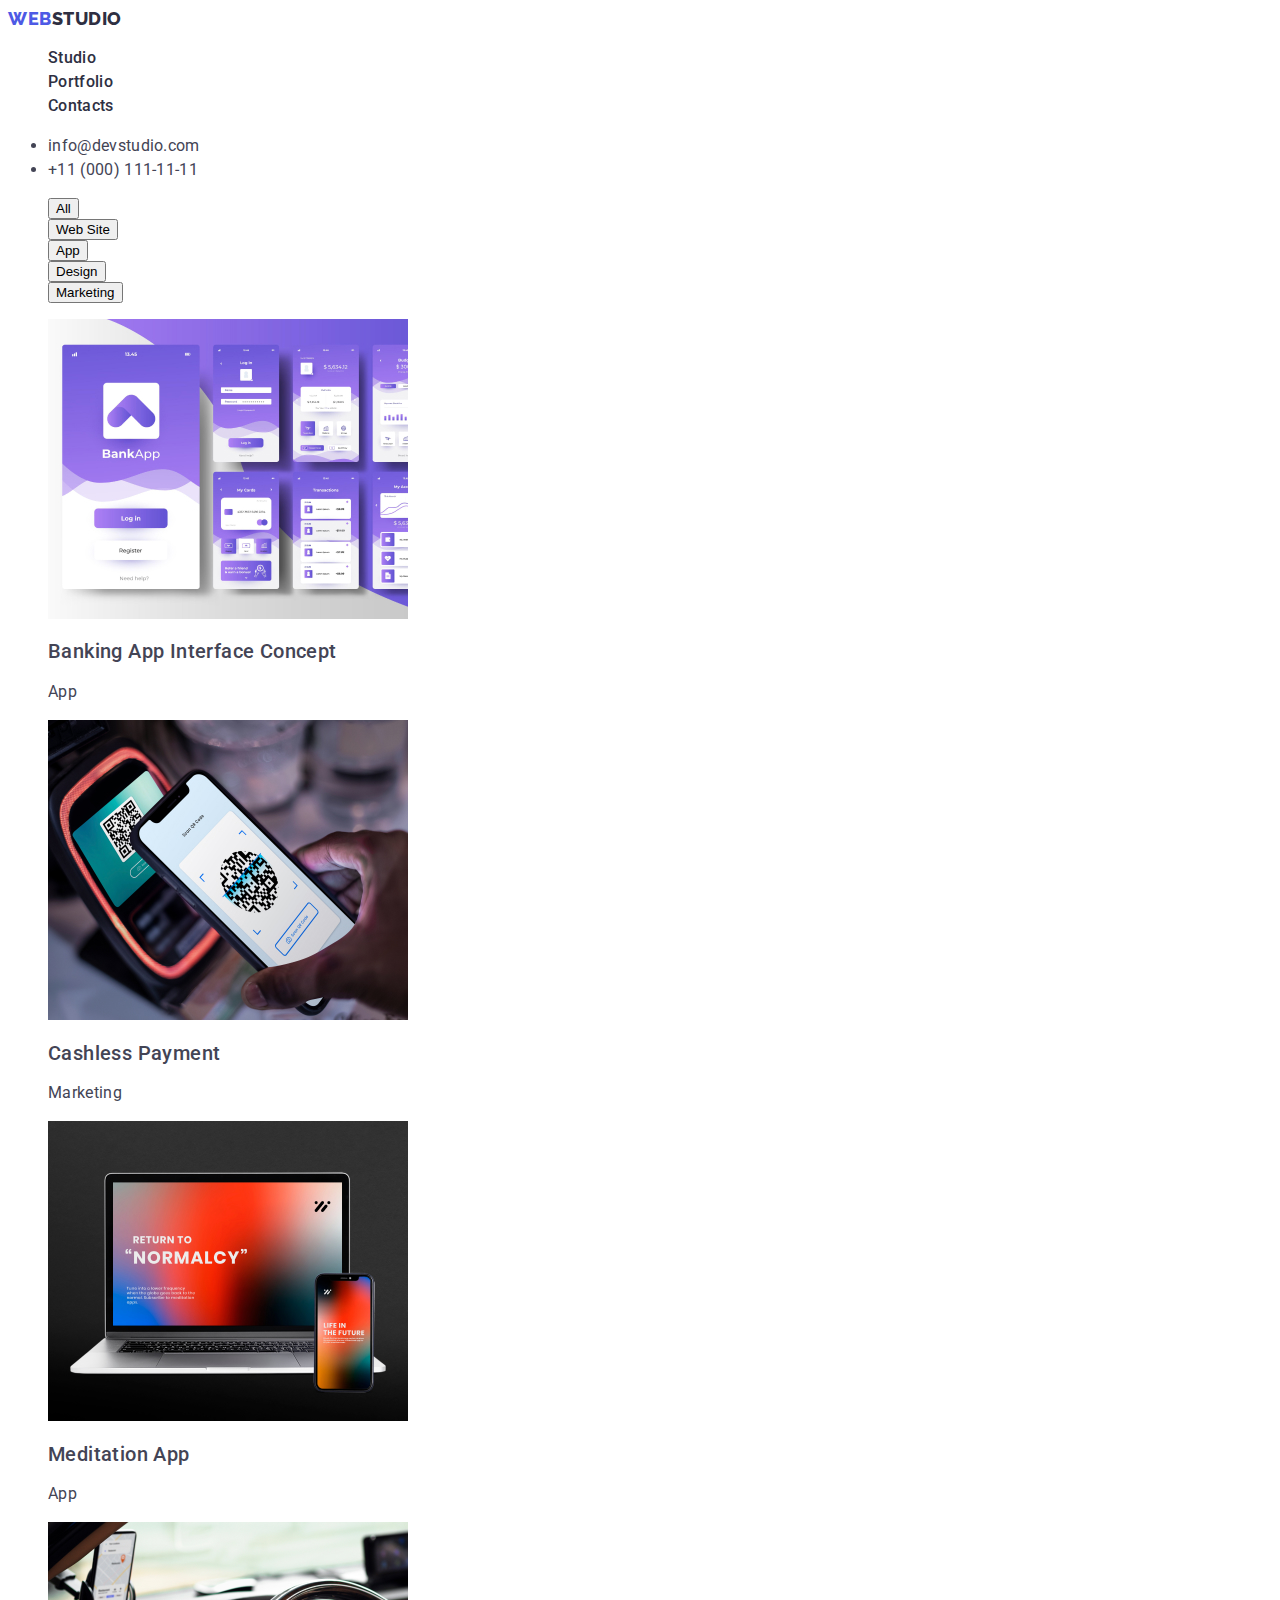
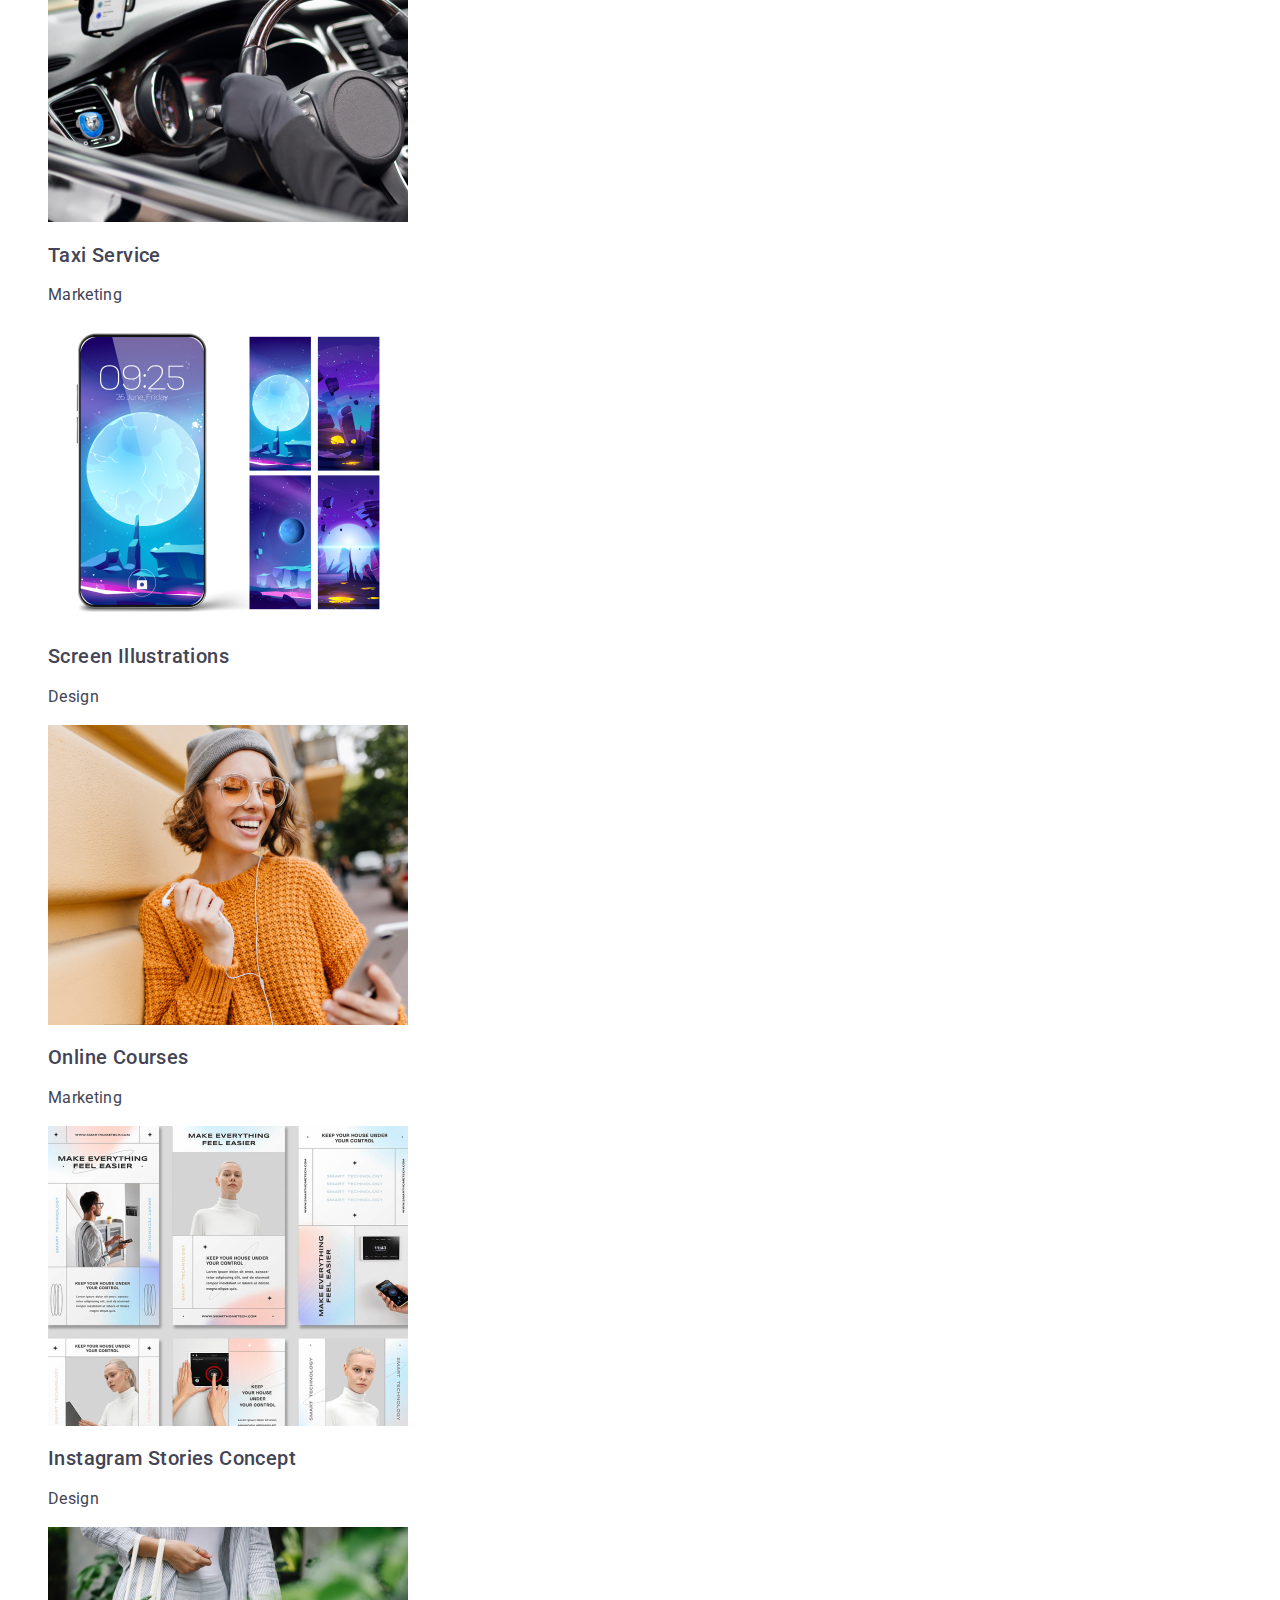
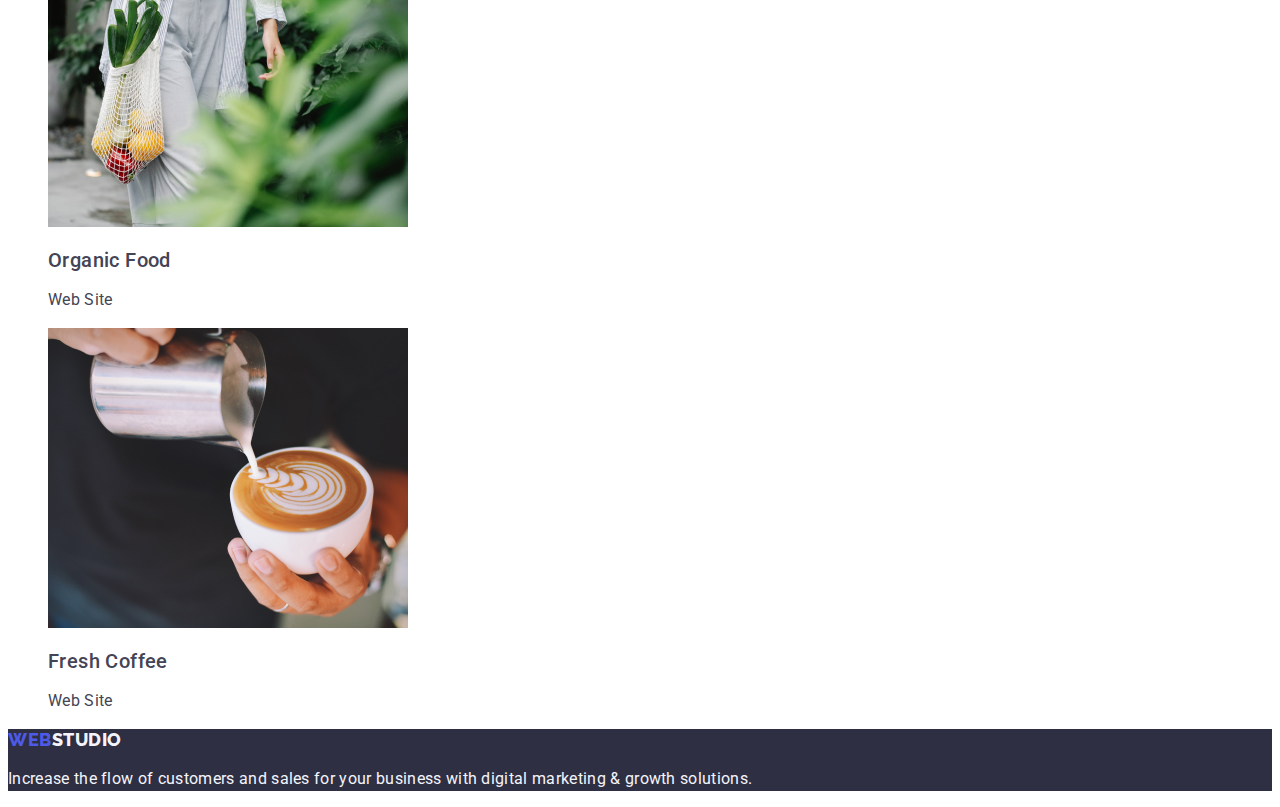
==== portfolio.html @ 5db39d65 "initial commit" ====
<!DOCTYPE html>
<html lang="en">
  <head>
    <meta charset="UTF-8" />
    <meta http-equiv="X-UA-Compatible" content="IE=edge" />
    <meta name="viewport" content="width=device-width, initial-scale=1.0" />
    <title>WebStudio</title>
    <link rel="stylesheet" href="./css/styles.css" />
    <link rel="preconnect" href="https://fonts.googleapis.com">
    <link rel="preconnect" href="https://fonts.gstatic.com" crossorigin>
    <link href="https://fonts.googleapis.com/css2?family=Roboto:wght@400;500;700&display=swap" rel="stylesheet">
    <link rel="preconnect" href="https://fonts.googleapis.com">
    <link rel="preconnect" href="https://fonts.gstatic.com" crossorigin>
    <link href="https://fonts.googleapis.com/css2?family=Raleway:wght@800&family=Roboto:wght@400;500;700&display=swap" rel="stylesheet">
  </head>
  <body>
    <header class="header">
      <nav class="header-nav">
        <a class="link-logo link" href=""
          >Web<span class="logo-text">Studio</span></a>
        <ul class="header-nav-link list link">
          <li><a class="header-item-link link" href="./index.html">Studio</a></li>
          <li><a class="header-item-link link" href="./portfolio.html">Portfolio</a></li>
          <li><a class="header-item-link link" href="">Contacts</a></li>
        </ul>
      </nav>
      <address class="header-address">
        <ul class="header-address-list link">
          <li><a class="contacts link" href="mailto:info@devstudio.com">info@devstudio.com</a></li>
          <li><a class="contacts link" href="tel:+110001111111">+11 (000) 111-11-11</a></li>
        </ul>
      </address> 
    </header>
    <main>
      <!--Section1-->
      <h1 hidden class="main-title">Effective Solutions for Your Business</h1>
      <section class="section">
        <h2 hidden class="section-btn">button</h2>
        <ul class="button-list list">
          <li class="btn-list">
            <button type="button" class="section-item-btn">All</button>
          </li>
          <li class="btn-list">
            <button type="button" class="section-item-btn">Web Site</button>
          </li>
          <li class="btn-list">
            <button type="button" class="section-item-btn">App</button>
          </li>
          <li class="btn-list">
            <button type="button" class="section-item-btn">Design</button>
          </li>
          <li class="btn-list">
            <button type="button" class="section-item-btn">Marketing</button>
          </li>
        </ul>
       

        <ul class="section-list list link" >
          <li class="section-item">
            <img class="section-item-img"
              src="./images/row-1/img-2.jpg"
              alt="screen-saver"
              width="360"
              height="300"
            />
            <h2 class="img-subtitle">Banking App Interface Concept</h2>
            <p class="img-text">App</p>
          </li>
          <li class="section-item">
            <img class="section-item-img"
              src="./images/row-1/img-1.jpg"
              alt="telephone"
              width="360"
              height="300"
            />
            <h2 class="img-subtitle">Cashless Payment</h2>
            <p class="img-text">Marketing</p>
          </li>
          <li class="section-item">
            <img class="section-item-img"
              src="./images/row-1/img.jpg"
              alt="computer"
              width="360"
              height="300"
            />
            <h2 class="img-subtitle">Meditation App</h2>
            <p class="img-text">App</p>
          </li>
        </ul>
      

        <ul class="section-list list link">
          <li class="section-item link">
            <img class="section-item-img link"
              src="./images/row-2/img-2.jpg"
              alt="taxi"
              width="360"
              height="300"
            />
            <h2 class="img-subtitle">Taxi Service</h2>
            <p class="img-text">Marketing</p>
          </li>
          <li class="section-item link">
            <img class="section-item-img link"
              src="./images/row-2/img-1.jpg"
              alt="screen"
              width="360"
              height="300"
            />
            <h2 class="img-subtitle">Screen Illustrations</h2>
            <p class="img-text">Design</p>
          </li>
          <li class="section-item link">
            <img class="section-item-img link"
              src="./images/row-2/img.jpg"
              alt="student"
              width="360"
              height="300"
            />
            <h2 class="img-subtitle">Online Courses</h2>
            <p class="img-text">Marketing</p>
          </li>
        </ul>
      

        <ul class="section-list list link">
          <li class="section-item link">
            <img class="section-item-img link"
              src="./images/row-3/instagram.jpg"
              alt="instagram"
              width="360"
              height="300"
            />
            <h2 class="img-subtitle">Instagram Stories Concept</h2>
            <p class="img-text">Design</p>
          </li>
          <li class="section-item link">
            <img class="section-item-img link"
              src="./images/row-3/organic_food.jpg"
              alt="organic_food"
              width="360"
              height="300"
            />
            <h2 class="img-subtitle">Organic Food</h2>
            <p class="img-text">Web Site</p>
          </li>
          <li class="section-item link">
            <img class="section-item-img link"
              src="./images/row-3/coffee.jpg"
              alt="coffee"
              width="360"
              height="300"
            />
            <h2 class="img-subtitle">Fresh Coffee</h2>
            <p class="img-text">Web Site</p>
          </li>
        </ul>
      </section>
    </main>

    <footer class="footer">
      <a class="link-logo link" href="./index.html"
        >Web<span class="logo-footer-text link">Studio</span></a
      >
      <p class="footer-text">
        Increase the flow of customers and sales for your business with digital
        marketing & growth solutions.
      </p>
    </footer>
  </body>
</html>
---- css/styles.css ----
:root {
--brand-font: "Roboto", sans-serif;
--sub-brand-font: "Raleway", sans-serif;
--main-brand-color: #4d5ae5;
--sub-brand-color: #2E2F42;
--text-color:#434455;
--background-color: #F4F4FD;
--main-background-color:#E5E5E5;
--button-color: #4d5ae5;

}

body {
    font-family: Roboto, sans-serif;
    background: #ffffff;
    color: #434455;
    font-style: normal;
    text-decoration: none;
    list-style: none;
    
}
.list {
    list-style: none;
    text-decoration: none;
}
.title {
    font-family: 'Roboto';
    font-style: normal;
    font-weight: 700;
    font-size: 36px;
    line-height: 1.1;
    letter-spacing: 0.02em;
    text-transform: capitalize;
    color: #2E2F42;
}

/*header*/
.header {
    
    font-weight: 800; 
    line-height: 1.17;
    letter-spacing: 0.03em;
    list-style: none;
}

.link-logo {
font-family: 'Raleway' sans-serif;
font-size: 18px;
line-height: 1.17;
letter-spacing: 0.03em;
text-transform: uppercase;
color: #4D5AE5;
}

.link {
    text-decoration: none;
}

.logo-text {
    color: #2E2F42;
}

.header-item-link {
    font-family: 'Roboto';
    font-style: normal;
    font-size: 16px;
    font-weight: 500;
    line-height: 1.5;
    letter-spacing: 0.02em;
    text-align: left;
    text-decoration: none;
    color: #2E2F42;
}

.header-item-link:hover {
    color: #404bbf; 
}
.header-item-link:focus {
    color: #404bbf;
}
.contacts {

font-family: 'roboto';
font-weight: 400;
font-size: 16px;
font-style: normal;
text-decoration: none;
color: #434455;

}
.contacts:hover {
    color: #404bbf;
}
.contacts:focus {
    color: #404bbf;
}
.main {
    list-style: none;
}
.main-title {
    font-family: "roboto";
    font-weight: 700;
    font-size: 56px;
    line-height: 1.07;
}
 /* --Hero image--*/

 .main-section {
    background-color: #2E2F42;
    color: white;
    font-family: 'roboto';
    text-align: center;
}

 .main-btn {
    font-weight: 500;
    font-size: 16px;
    line-height: 1.5;
    letter-spacing: 0.04em;
    color: #ffffff;
    background: #4D5AE5;
    cursor: pointer;
    border-radius: 4px;
 }

.main-btn:hover {
    background: #404BBF;
}

.main-btn:focus {
    background: #404BBF;
}

/* SECTION1*/
.section-list {
    list-style: none;
    
}

.section-item-title {
    font-family: 'Roboto';
    font-style: normal;
    font-weight: 500;
    font-size: 20px;
    line-height: 1.2;
    letter-spacing: 0.02em;
    color: #2E2F42;
    
}

.section-item-text {
    font-family: 'Roboto';
    font-style: normal;
    font-weight: 400;
    font-size: 16px;
    line-height: 24px;
    letter-spacing: 1.5;
    color: #434455;

}
/*--section2--*/


/*--section-TEAM--*/
.section-team {

    background-color: #F4F4FD ;
}
.section-team-item {
    background-color: #ffffff;
}

.section-team-name{
    font-weight: 500;
    font-size: 20px;
    line-height: 1.2;
    letter-spacing: 0.02em;
    color: #2E2F42;
}

/*--Footer--*/
.footer {
    font-family: "Raleway", sans-serif;
    font-size: 16px;
    line-height: 1.17;
    letter-spacing: 0.03em;
    background-color: #2E2F42;
    text-decoration: none;
}
.link-logo {
    font-family: 'Raleway';
    font-size: 18px;
    line-height: 1.17;
    text-transform: uppercase;
}

.footer-text {
    font-family: 'Roboto';
    font-style: normal;
    font-size: 16px;
    line-height: 1.5;
    letter-spacing: 0.02em;
    color: #F4F4FD;
}
.logo-footer-text {
    
    color: #F4F4FD;
}



/*-----------PORTFOLIO-------------*/

.link-logo {
    font-family: 'Raleway' sans-serif;
    font-weight: 800; 
    font-size: 18px;
    line-height: 1.17;
    letter-spacing: 0.03em;
    text-transform: uppercase;
    color: #4D5AE5;
    }
    
    .link {
        text-decoration: none;
    }
    
    .logo-text {
        color: #2E2F42;
}



.header {
    
    font-weight: 800; 
    line-height: 1.17;
    letter-spacing: 0.03em;
    list-style: none;
}

.header-item-link {
    font-family: 'Roboto';
    font-style: normal;
    font-size: 16px;
    font-weight: 500;
    line-height: 1.5;
    letter-spacing: 0.02em;
    text-align: left;
    text-decoration: none;
    color: #2E2F42;
}

.header-item-link:hover {
    color: #404bbf; 
}
.header-item-link:focus {
    color: #404bbf;
}
.contacts {

font-family: 'roboto';
font-weight: 400;
font-size: 16px;
line-height: 1.5;
letter-spacing: 0.02em;
font-style: normal;
text-decoration: none;
color: #434455;

}
.contacts:hover {
    color: #404bbf;
}
.contacts:focus {
    color: #404bbf;
}
.link {
    text-decoration: none;
}

.img-subtitle {
    font-weight: 500;
    font-size: 20px;
    line-height: 1.2;
    letter-spacing: 0.02em;
}
.img-text {
    font-size: 16px;
    line-height: 1.5;
    letter-spacing: 0.02em;
    color: #434455;
}
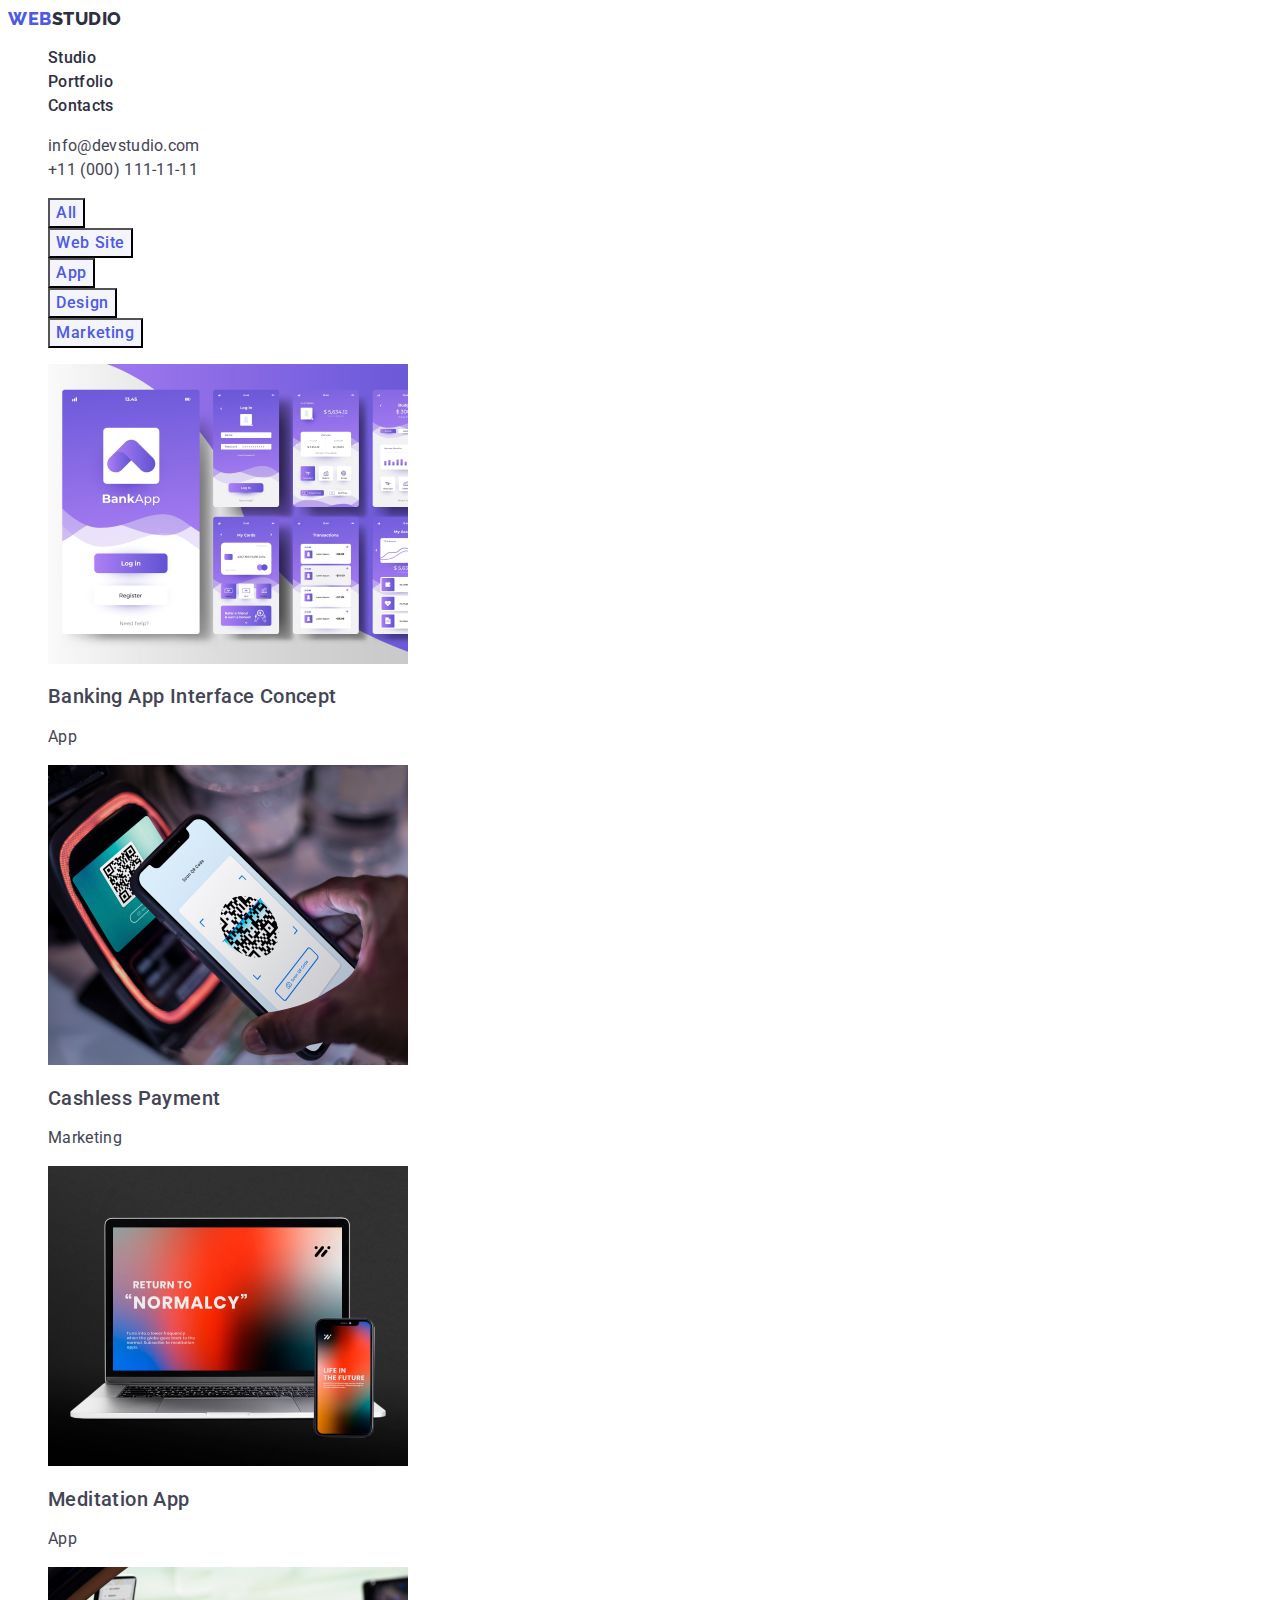
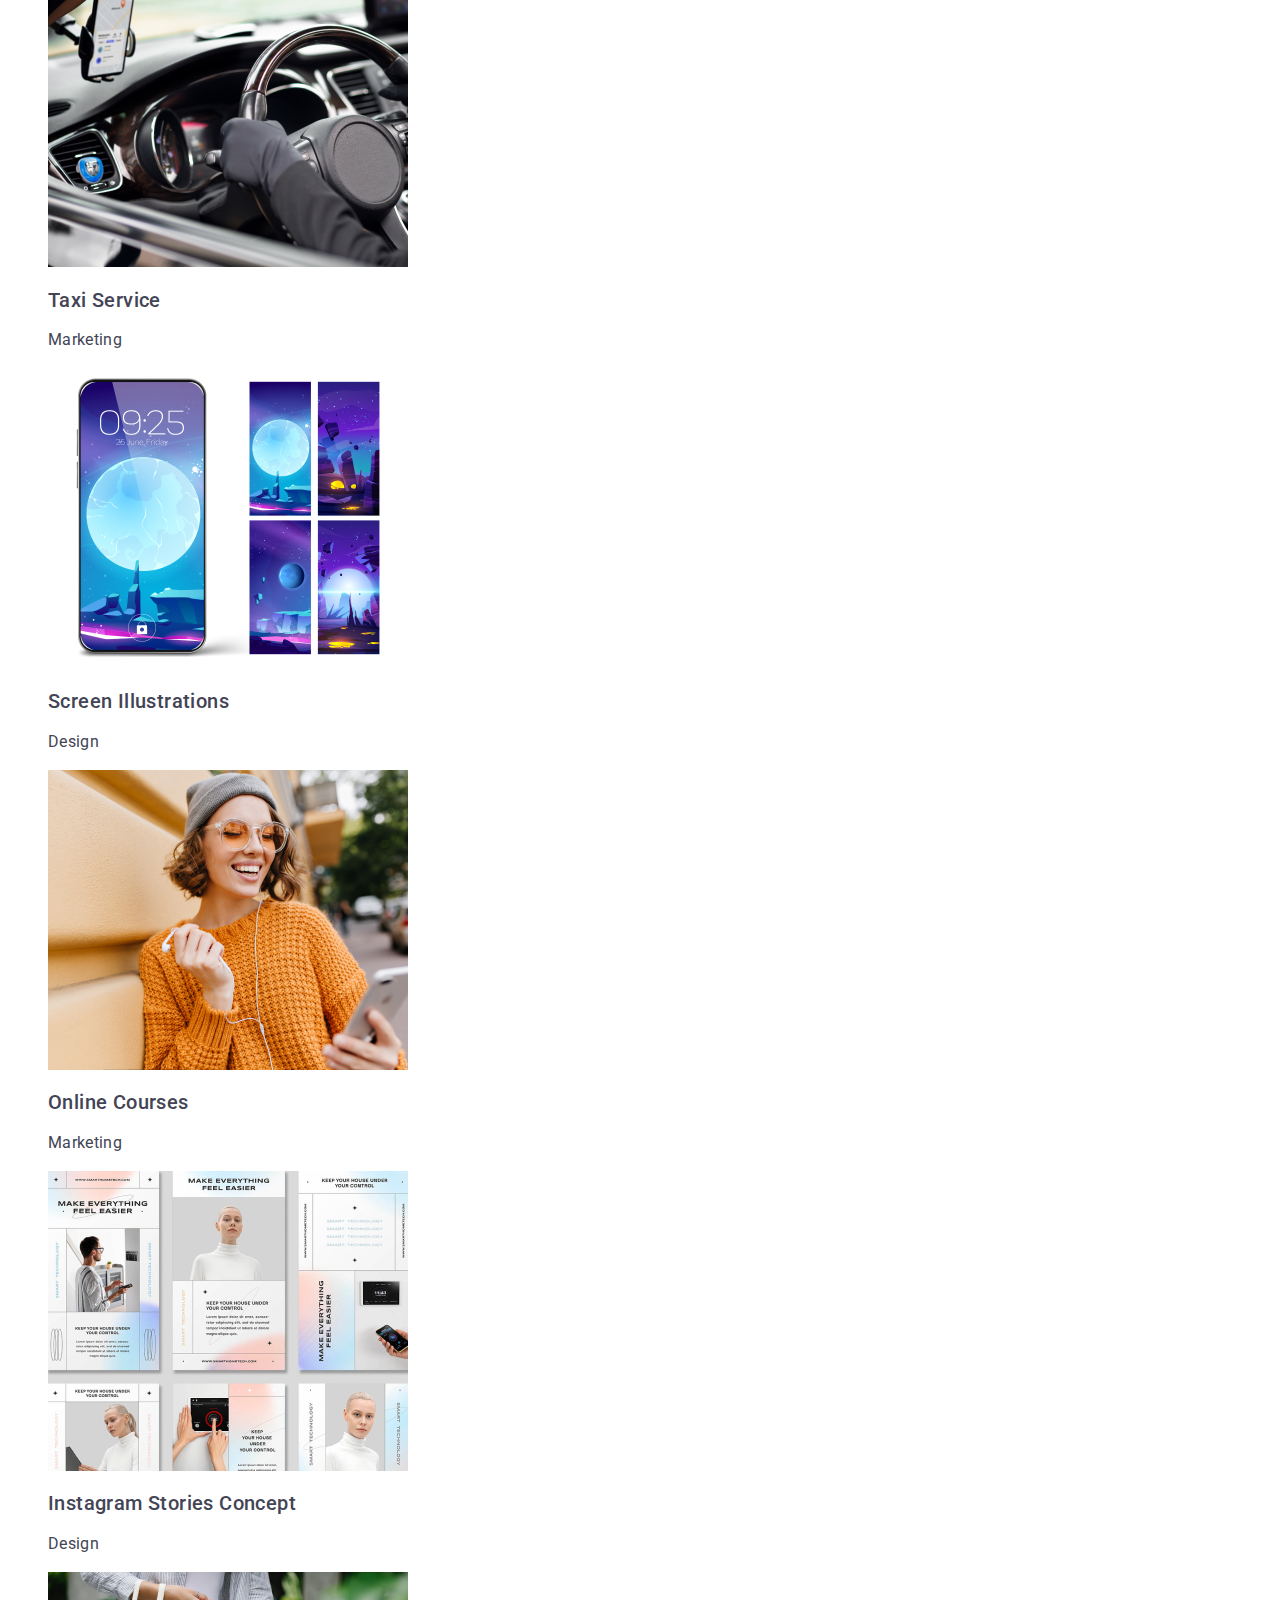
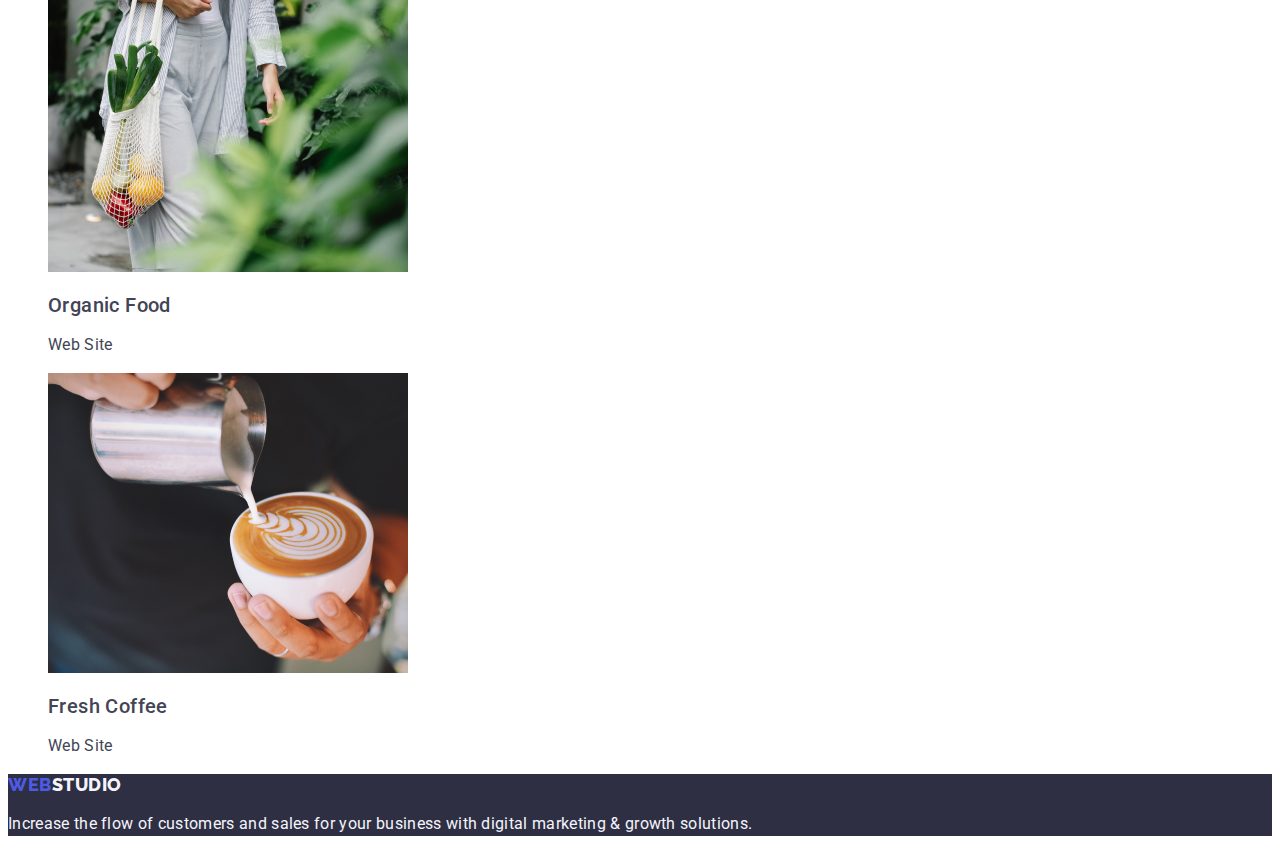
==== commit 8cc4285d: "init commit" ====
--- a/portfolio.html
+++ b/portfolio.html
@@ -18,14 +18,14 @@
       <nav class="header-nav">
         <a class="link-logo link" href=""
           >Web<span class="logo-text">Studio</span></a>
-        <ul class="header-nav-link list link">
+        <ul class="header-nav-link link  list">
           <li><a class="header-item-link link" href="./index.html">Studio</a></li>
           <li><a class="header-item-link link" href="./portfolio.html">Portfolio</a></li>
           <li><a class="header-item-link link" href="">Contacts</a></li>
         </ul>
       </nav>
       <address class="header-address">
-        <ul class="header-address-list link">
+        <ul class="header-address-list link list">
           <li><a class="contacts link" href="mailto:info@devstudio.com">info@devstudio.com</a></li>
           <li><a class="contacts link" href="tel:+110001111111">+11 (000) 111-11-11</a></li>
         </ul>
@@ -33,7 +33,7 @@
     </header>
     <main>
       <!--Section1-->
-      <h1 hidden class="main-title">Effective Solutions for Your Business</h1>
+      <h1 hidden>Effective Solutions for Your Business</h1>
       <section class="section">
         <h2 hidden class="section-btn">button</h2>
         <ul class="button-list list">
@@ -54,9 +54,11 @@
           </li>
         </ul>
        
+      </section>
 
-        <ul class="section-list list link" >
-          <li class="section-item">
+    <section>
+        <ul class="section-list link list" >
+          <li class="section-item link">
             <img class="section-item-img"
               src="./images/row-1/img-2.jpg"
               alt="screen-saver"
@@ -66,7 +68,7 @@
             <h2 class="img-subtitle">Banking App Interface Concept</h2>
             <p class="img-text">App</p>
           </li>
-          <li class="section-item">
+          <li class="section-item link">
             <img class="section-item-img"
               src="./images/row-1/img-1.jpg"
               alt="telephone"
@@ -76,7 +78,7 @@
             <h2 class="img-subtitle">Cashless Payment</h2>
             <p class="img-text">Marketing</p>
           </li>
-          <li class="section-item">
+          <li class="section-item link">
             <img class="section-item-img"
               src="./images/row-1/img.jpg"
               alt="computer"
--- a/css/styles.css
+++ b/css/styles.css
@@ -34,9 +34,9 @@
     color: #2E2F42;
 }
 
-/*header*/
+/*---header---*/
 .header {
-    
+    font-family: "Raleway", sans-serif;
     font-weight: 800; 
     line-height: 1.17;
     letter-spacing: 0.03em;
@@ -44,12 +44,12 @@
 }
 
 .link-logo {
-font-family: 'Raleway' sans-serif;
-font-size: 18px;
-line-height: 1.17;
-letter-spacing: 0.03em;
-text-transform: uppercase;
-color: #4D5AE5;
+    font-family: 'Raleway' sans-serif;
+    font-size: 18px;
+    line-height: 1.17;
+    letter-spacing: 0.03em;
+    text-transform: uppercase;
+    color: #4D5AE5;
 }
 
 .link {
@@ -102,6 +102,7 @@
     font-weight: 700;
     font-size: 56px;
     line-height: 1.07;
+    letter-spacing: 0.02em;
 }
  /* --Hero image--*/
 
@@ -113,6 +114,7 @@
 }
 
  .main-btn {
+    font-family: "Roboto", sans-serif;
     font-weight: 500;
     font-size: 16px;
     line-height: 1.5;
@@ -155,10 +157,11 @@
     font-size: 16px;
     line-height: 24px;
     letter-spacing: 1.5;
+    letter-spacing: 0.02em;
     color: #434455;
 
 }
-/*--section2--*/
+
 
 
 /*--section-TEAM--*/
@@ -173,7 +176,9 @@
 .section-team-name{
     font-weight: 500;
     font-size: 20px;
-    line-height: 1.2;
+    line-height: 1.11;
+    letter-spacing: 0.02em;
+    text-align: center;
     letter-spacing: 0.02em;
     color: #2E2F42;
 }
@@ -210,6 +215,8 @@
 
 
 /*-----------PORTFOLIO-------------*/
+
+/*---logo---*/
 
 .link-logo {
     font-family: 'Raleway' sans-serif;
@@ -229,7 +236,7 @@
         color: #2E2F42;
 }
 
-
+/*---Header---*/
 
 .header {
     
@@ -257,18 +264,25 @@
 .header-item-link:focus {
     color: #404bbf;
 }
+.header-address-list {
+    list-style: none;
+}
+
 .contacts {
 
-font-family: 'roboto';
-font-weight: 400;
-font-size: 16px;
-line-height: 1.5;
-letter-spacing: 0.02em;
-font-style: normal;
-text-decoration: none;
-color: #434455;
-
-}
+    font-family: 'roboto';
+    font-weight: 400;
+    font-size: 16px;
+    line-height: 1.5;
+    letter-spacing: 0.02em;
+    font-style: normal;
+    text-decoration: none;
+    
+    color: #434455;
+
+}
+
+
 .contacts:hover {
     color: #404bbf;
 }
@@ -279,6 +293,32 @@
     text-decoration: none;
 }
 
+/*---BUTTON---*/
+button {
+    color: var(--button-color);
+    background-color: var(--background-color);
+    cursor: pointer;
+}
+
+.section-item-btn:hover {
+   color: #FFFFFF;
+   background-color: #404BBF;
+}
+
+.button:focus {
+   color: #FFFFFF;
+   background-color: #404BBF;
+}
+
+.section-item-btn {
+   font-family: "Roboto", sans-serif;
+   font-weight: 500;
+   font-size: 16px;
+   line-height: 1.5;
+   letter-spacing: 0.04em;
+}
+
+/*---Images---*/
 .img-subtitle {
     font-weight: 500;
     font-size: 20px;
@@ -290,4 +330,31 @@
     line-height: 1.5;
     letter-spacing: 0.02em;
     color: #434455;
-}+}
+/*--Footer--*/
+.footer {
+    font-family: "Raleway", sans-serif;
+    font-size: 16px;
+    line-height: 1.17;
+    letter-spacing: 0.03em;
+    background-color: #2E2F42;
+    text-decoration: none;
+}
+.link-logo {
+    font-family: 'Raleway';
+    font-size: 18px;
+    line-height: 1.17;
+    text-transform: uppercase;
+}
+
+.footer-text {
+    font-family: 'Roboto';
+    font-style: normal;
+    font-size: 16px;
+    line-height: 1.5;
+    letter-spacing: 0.02em;
+    color: #F4F4FD;
+}
+.logo-footer-text {
+    
+    color: #F4F4FD;}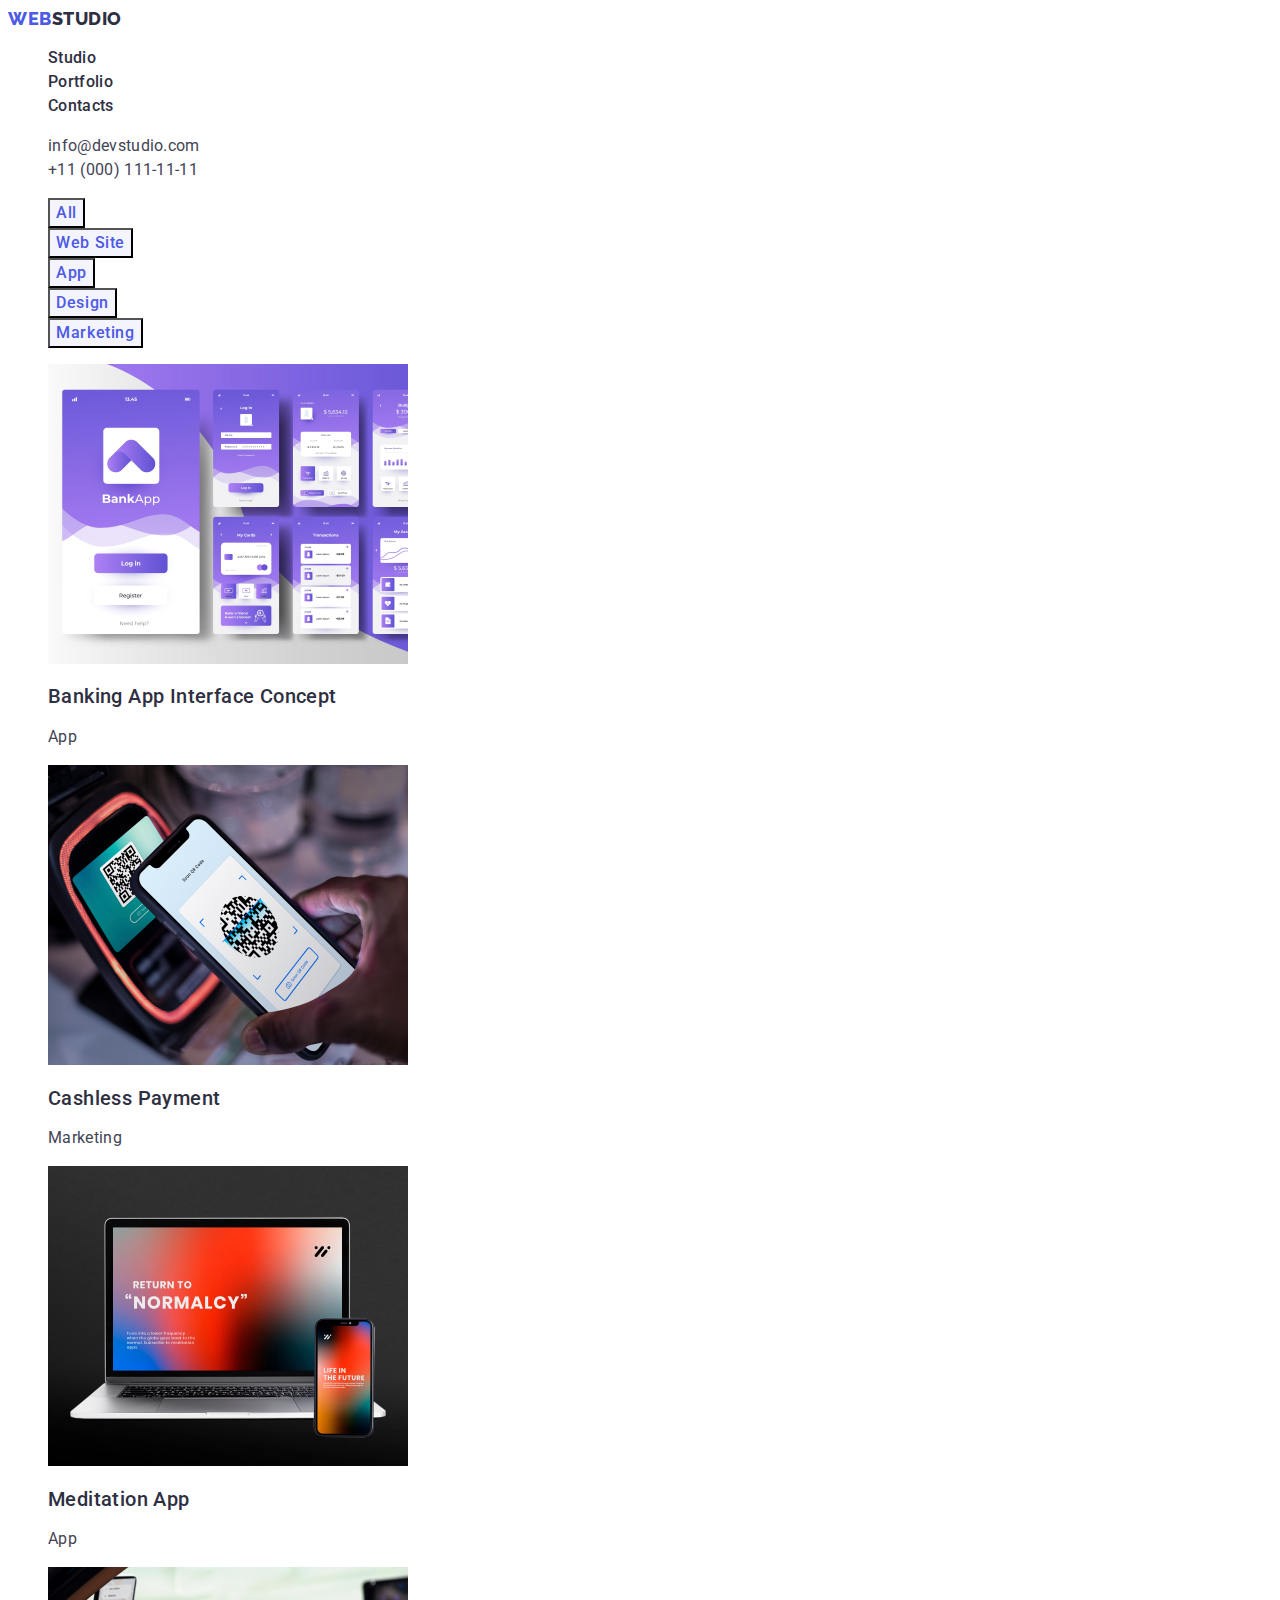
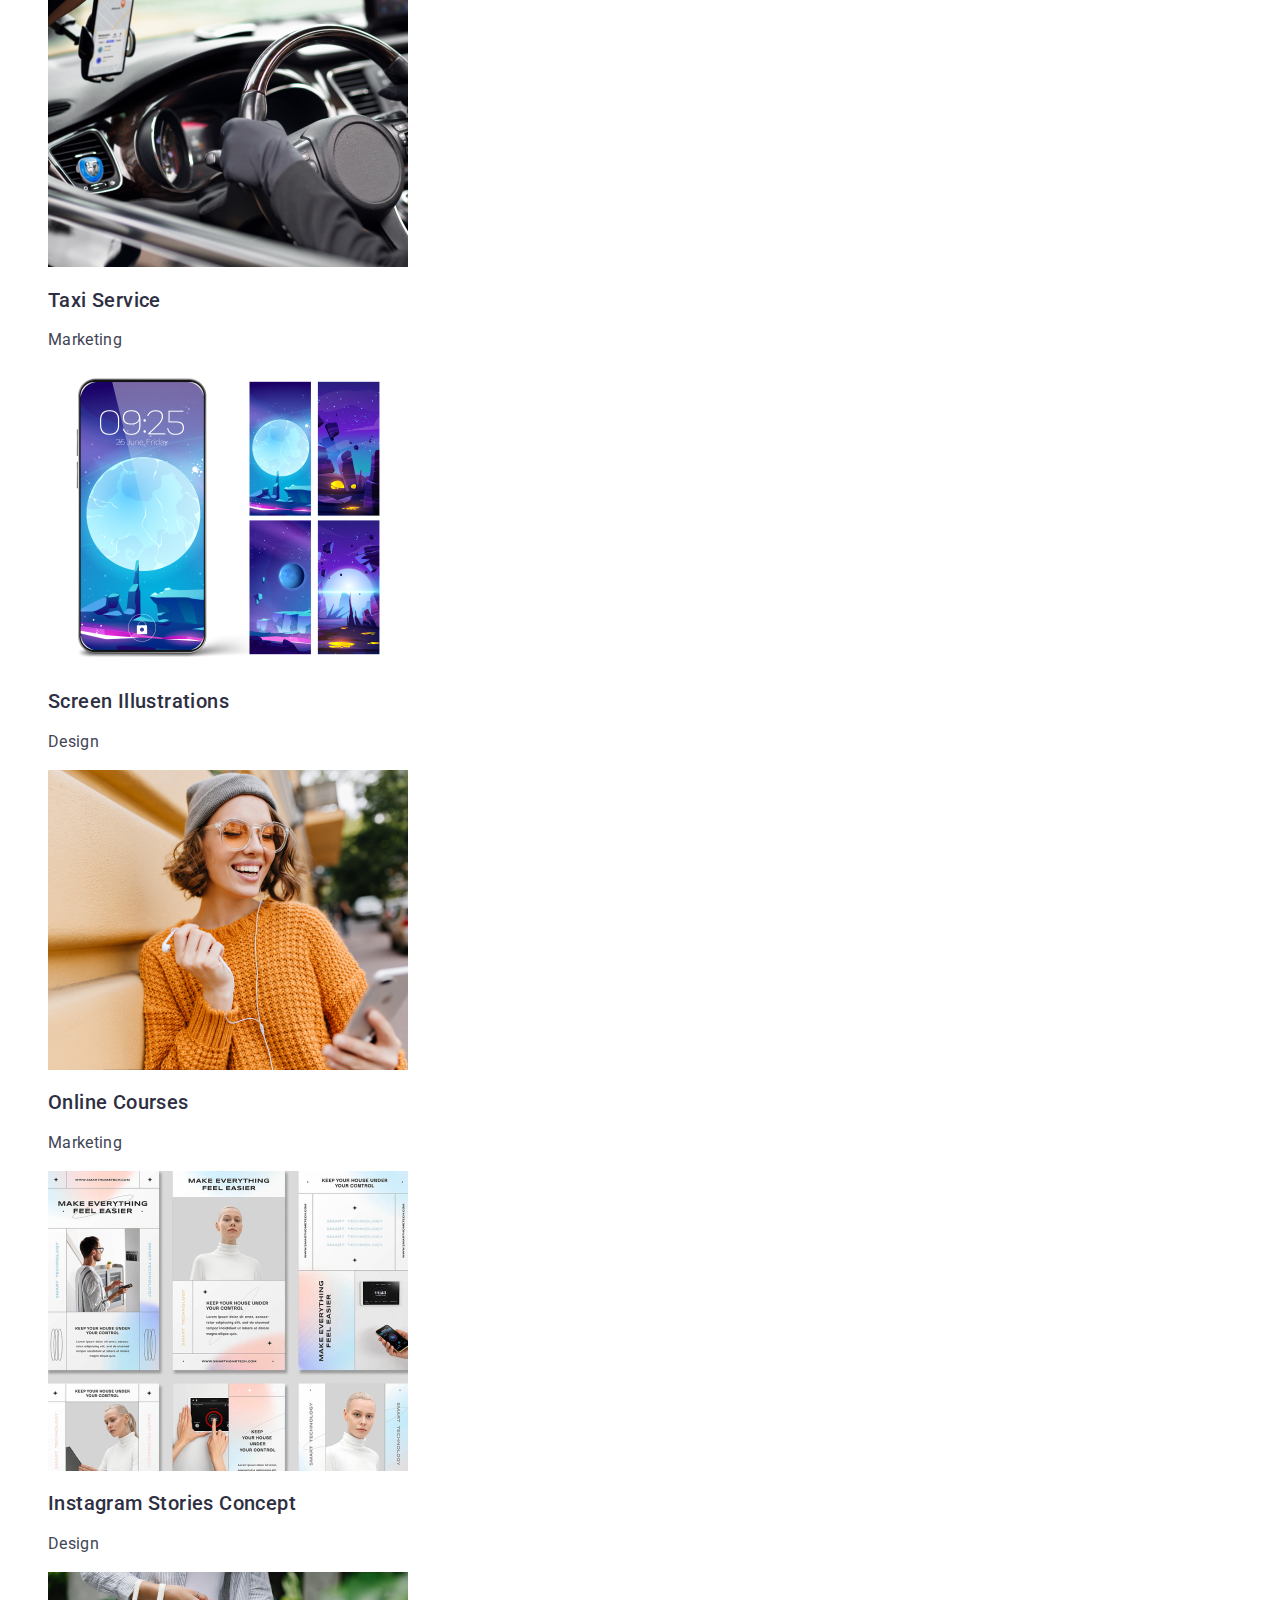
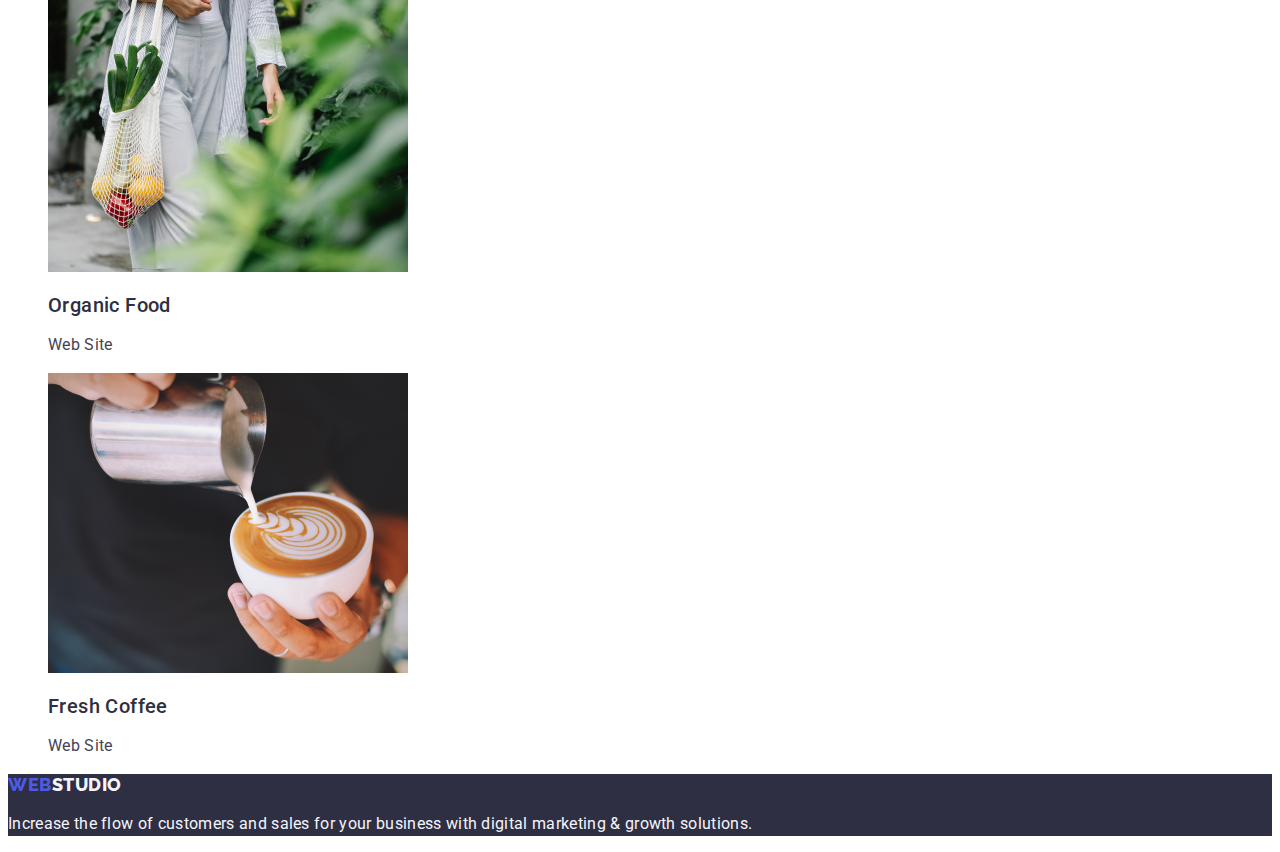
==== commit b4d16117: "incommit" ====
--- a/portfolio.html
+++ b/portfolio.html
@@ -32,10 +32,10 @@
       </address> 
     </header>
     <main>
-      <!--Section1-->
-      <h1 hidden>Effective Solutions for Your Business</h1>
+      <!--BUTTON-->
+      
       <section class="section">
-        <h2 hidden class="section-btn">button</h2>
+        <h1 hidden>button</h1>
         <ul class="button-list list">
           <li class="btn-list">
             <button type="button" class="section-item-btn">All</button>
@@ -54,110 +54,121 @@
           </li>
         </ul>
        
-      </section>
-
-    <section>
-        <ul class="section-list link list" >
-          <li class="section-item link">
+      
+    <!--IMAGES-->
+    
+      
+        <ul class="section-list list link" >
+          <a class="link" href="">
+            <li class="section-item  list link">
             <img class="section-item-img"
               src="./images/row-1/img-2.jpg"
               alt="screen-saver"
               width="360"
-              height="300"
-            />
+              height="300"/>
             <h2 class="img-subtitle">Banking App Interface Concept</h2>
             <p class="img-text">App</p>
           </li>
-          <li class="section-item link">
-            <img class="section-item-img"
-              src="./images/row-1/img-1.jpg"
-              alt="telephone"
-              width="360"
-              height="300"
-            />
-            <h2 class="img-subtitle">Cashless Payment</h2>
-            <p class="img-text">Marketing</p>
-          </li>
-          <li class="section-item link">
+        </a>
+
+        <a class="link" href="">
+          <li class="section-item  list link">
+          <img class="section-item-img"
+            src="./images/row-1/img-1.jpg"
+            alt="telephone"
+            width="360"
+            height="300"/>
+          <h2 class="img-subtitle">Cashless Payment</h2>
+          <p class="img-text">Marketing</p>
+        </li>
+      </a class="link" href="">  
+        <a>
+          <li class="section-item  list link">
             <img class="section-item-img"
               src="./images/row-1/img.jpg"
               alt="computer"
               width="360"
-              height="300"
-            />
+              height="300"/>
             <h2 class="img-subtitle">Meditation App</h2>
             <p class="img-text">App</p>
           </li>
-        </ul>
-      
-
-        <ul class="section-list list link">
-          <li class="section-item link">
+        </a>  
+          
+        <a class="link" href="">
+          <li class="section-item  list link">
             <img class="section-item-img link"
               src="./images/row-2/img-2.jpg"
               alt="taxi"
               width="360"
-              height="300"
-            />
+              height="300"/>
             <h2 class="img-subtitle">Taxi Service</h2>
             <p class="img-text">Marketing</p>
           </li>
-          <li class="section-item link">
+        </a>
+        
+        <a class="link" href="">
+          <li class="section-item  list link">
             <img class="section-item-img link"
               src="./images/row-2/img-1.jpg"
               alt="screen"
               width="360"
-              height="300"
-            />
+              height="300"/>
             <h2 class="img-subtitle">Screen Illustrations</h2>
             <p class="img-text">Design</p>
           </li>
-          <li class="section-item link">
+        </a>
+          
+        <a class="link" href="">
+          <li class="section-item  list link">
             <img class="section-item-img link"
               src="./images/row-2/img.jpg"
               alt="student"
               width="360"
-              height="300"
-            />
+              height="300"/>
             <h2 class="img-subtitle">Online Courses</h2>
             <p class="img-text">Marketing</p>
           </li>
-        </ul>
-      
-
-        <ul class="section-list list link">
-          <li class="section-item link">
+        </a>
+          
+        <a class="link" href="">
+          <li class="section-item  list link">
             <img class="section-item-img link"
               src="./images/row-3/instagram.jpg"
-              alt="instagram"
+              alt="Instagram"
               width="360"
-              height="300"
-            />
+              height="300"/>
             <h2 class="img-subtitle">Instagram Stories Concept</h2>
             <p class="img-text">Design</p>
           </li>
-          <li class="section-item link">
+        </a>
+         
+        <a class="link" href="">
+          <li class="section-item  list link">
             <img class="section-item-img link"
               src="./images/row-3/organic_food.jpg"
               alt="organic_food"
               width="360"
-              height="300"
-            />
+              height="300"/>
             <h2 class="img-subtitle">Organic Food</h2>
             <p class="img-text">Web Site</p>
           </li>
-          <li class="section-item link">
+        </a>
+         
+        <a class="link" href="">
+          <li class="section-item  list link">
             <img class="section-item-img link"
               src="./images/row-3/coffee.jpg"
               alt="coffee"
               width="360"
-              height="300"
-            />
+              height="300"/>
             <h2 class="img-subtitle">Fresh Coffee</h2>
             <p class="img-text">Web Site</p>
           </li>
+        </a>
+          
         </ul>
-      </section>
+    
+    </section>
     </main>
 
     <footer class="footer">
--- a/css/styles.css
+++ b/css/styles.css
@@ -11,7 +11,7 @@
 }
 
 body {
-    font-family: Roboto, sans-serif;
+    font-family: "Roboto", sans-serif;
     background: #ffffff;
     color: #434455;
     font-style: normal;
@@ -24,7 +24,7 @@
     text-decoration: none;
 }
 .title {
-    font-family: 'Roboto';
+    font-family: "Roboto", sans-serif;
     font-style: normal;
     font-weight: 700;
     font-size: 36px;
@@ -35,7 +35,7 @@
 }
 
 /*---header---*/
-.header {
+.header-address {
     font-family: "Raleway", sans-serif;
     font-weight: 800; 
     line-height: 1.17;
@@ -43,8 +43,10 @@
     list-style: none;
 }
 
+
+
 .link-logo {
-    font-family: 'Raleway' sans-serif;
+    font-family: "Raleway", sans-serif;
     font-size: 18px;
     line-height: 1.17;
     letter-spacing: 0.03em;
@@ -60,8 +62,10 @@
     color: #2E2F42;
 }
 
+
+
 .header-item-link {
-    font-family: 'Roboto';
+    font-family: "Roboto";
     font-style: normal;
     font-size: 16px;
     font-weight: 500;
@@ -70,6 +74,10 @@
     text-align: left;
     text-decoration: none;
     color: #2E2F42;
+}
+
+address {
+    font-style: normal
 }
 
 .header-item-link:hover {
@@ -80,7 +88,7 @@
 }
 .contacts {
 
-font-family: 'roboto';
+font-family: "roboto";
 font-weight: 400;
 font-size: 16px;
 font-style: normal;
@@ -140,7 +148,7 @@
 }
 
 .section-item-title {
-    font-family: 'Roboto';
+    font-family: "Roboto";
     font-style: normal;
     font-weight: 500;
     font-size: 20px;
@@ -151,18 +159,21 @@
 }
 
 .section-item-text {
-    font-family: 'Roboto';
+    font-family: "Roboto";
     font-style: normal;
     font-weight: 400;
     font-size: 16px;
-    line-height: 24px;
-    letter-spacing: 1.5;
+    line-height: 1.5;
     letter-spacing: 0.02em;
     color: #434455;
 
 }
 
-
+/*---Section2---*/
+.section-pic-title {
+    line-height: 1.11;
+    text-align: center;
+}
 
 /*--section-TEAM--*/
 .section-team {
@@ -170,18 +181,38 @@
     background-color: #F4F4FD ;
 }
 .section-team-item {
+    text-align: center;
     background-color: #ffffff;
 }
 
-.section-team-name{
+.section-title {
+    line-height: 1.11;
+    text-align: center;
+}
+
+.section-team-caption {
+   
+    font-style: normal;
     font-weight: 500;
     font-size: 20px;
-    line-height: 1.11;
-    letter-spacing: 0.02em;
-    text-align: center;
-    letter-spacing: 0.02em;
-    color: #2E2F42;
-}
+    line-height: 1.2;
+    text-align: center;
+    letter-spacing: 0.02em;
+    color: #2E2F42;
+}
+
+.section-team-text {
+    
+    font-style: normal;
+    font-weight: 400;
+    font-size: 16px;
+    line-height: 1.5;
+    text-align: center;
+    letter-spacing: 0.02em;
+    color: #434455;
+}
+
+
 
 /*--Footer--*/
 .footer {
@@ -193,20 +224,21 @@
     text-decoration: none;
 }
 .link-logo {
-    font-family: 'Raleway';
+    font-family: "Raleway";
     font-size: 18px;
     line-height: 1.17;
     text-transform: uppercase;
 }
 
 .footer-text {
-    font-family: 'Roboto';
+    font-family: "Roboto" sans-serif;
     font-style: normal;
     font-size: 16px;
     line-height: 1.5;
     letter-spacing: 0.02em;
     color: #F4F4FD;
 }
+
 .logo-footer-text {
     
     color: #F4F4FD;
@@ -219,7 +251,7 @@
 /*---logo---*/
 
 .link-logo {
-    font-family: 'Raleway' sans-serif;
+    font-family: "Raleway", sans-serif;
     font-weight: 800; 
     font-size: 18px;
     line-height: 1.17;
@@ -244,6 +276,7 @@
     line-height: 1.17;
     letter-spacing: 0.03em;
     list-style: none;
+    font-style: normal;
 }
 
 .header-item-link {
@@ -266,6 +299,10 @@
 }
 .header-address-list {
     list-style: none;
+}
+
+.header-address {
+    font-style: normal;
 }
 
 .contacts {
@@ -305,7 +342,7 @@
    background-color: #404BBF;
 }
 
-.button:focus {
+.section-item-btn:focus {
    color: #FFFFFF;
    background-color: #404BBF;
 }
@@ -318,12 +355,19 @@
    letter-spacing: 0.04em;
 }
 
-/*---Images---*/
+/*---IMAGES---*/
+
+.section-list  .link {
+     list-style: none;
+    text-decoration: none;
+}
+ 
 .img-subtitle {
     font-weight: 500;
     font-size: 20px;
     line-height: 1.2;
     letter-spacing: 0.02em;
+    color: #2E2F42
 }
 .img-text {
     font-size: 16px;
@@ -331,7 +375,12 @@
     letter-spacing: 0.02em;
     color: #434455;
 }
+
+
+
 /*--Footer--*/
+
+
 .footer {
     font-family: "Raleway", sans-serif;
     font-size: 16px;
@@ -341,7 +390,7 @@
     text-decoration: none;
 }
 .link-logo {
-    font-family: 'Raleway';
+    font-family: 'Raleway' sans-serif;
     font-size: 18px;
     line-height: 1.17;
     text-transform: uppercase;
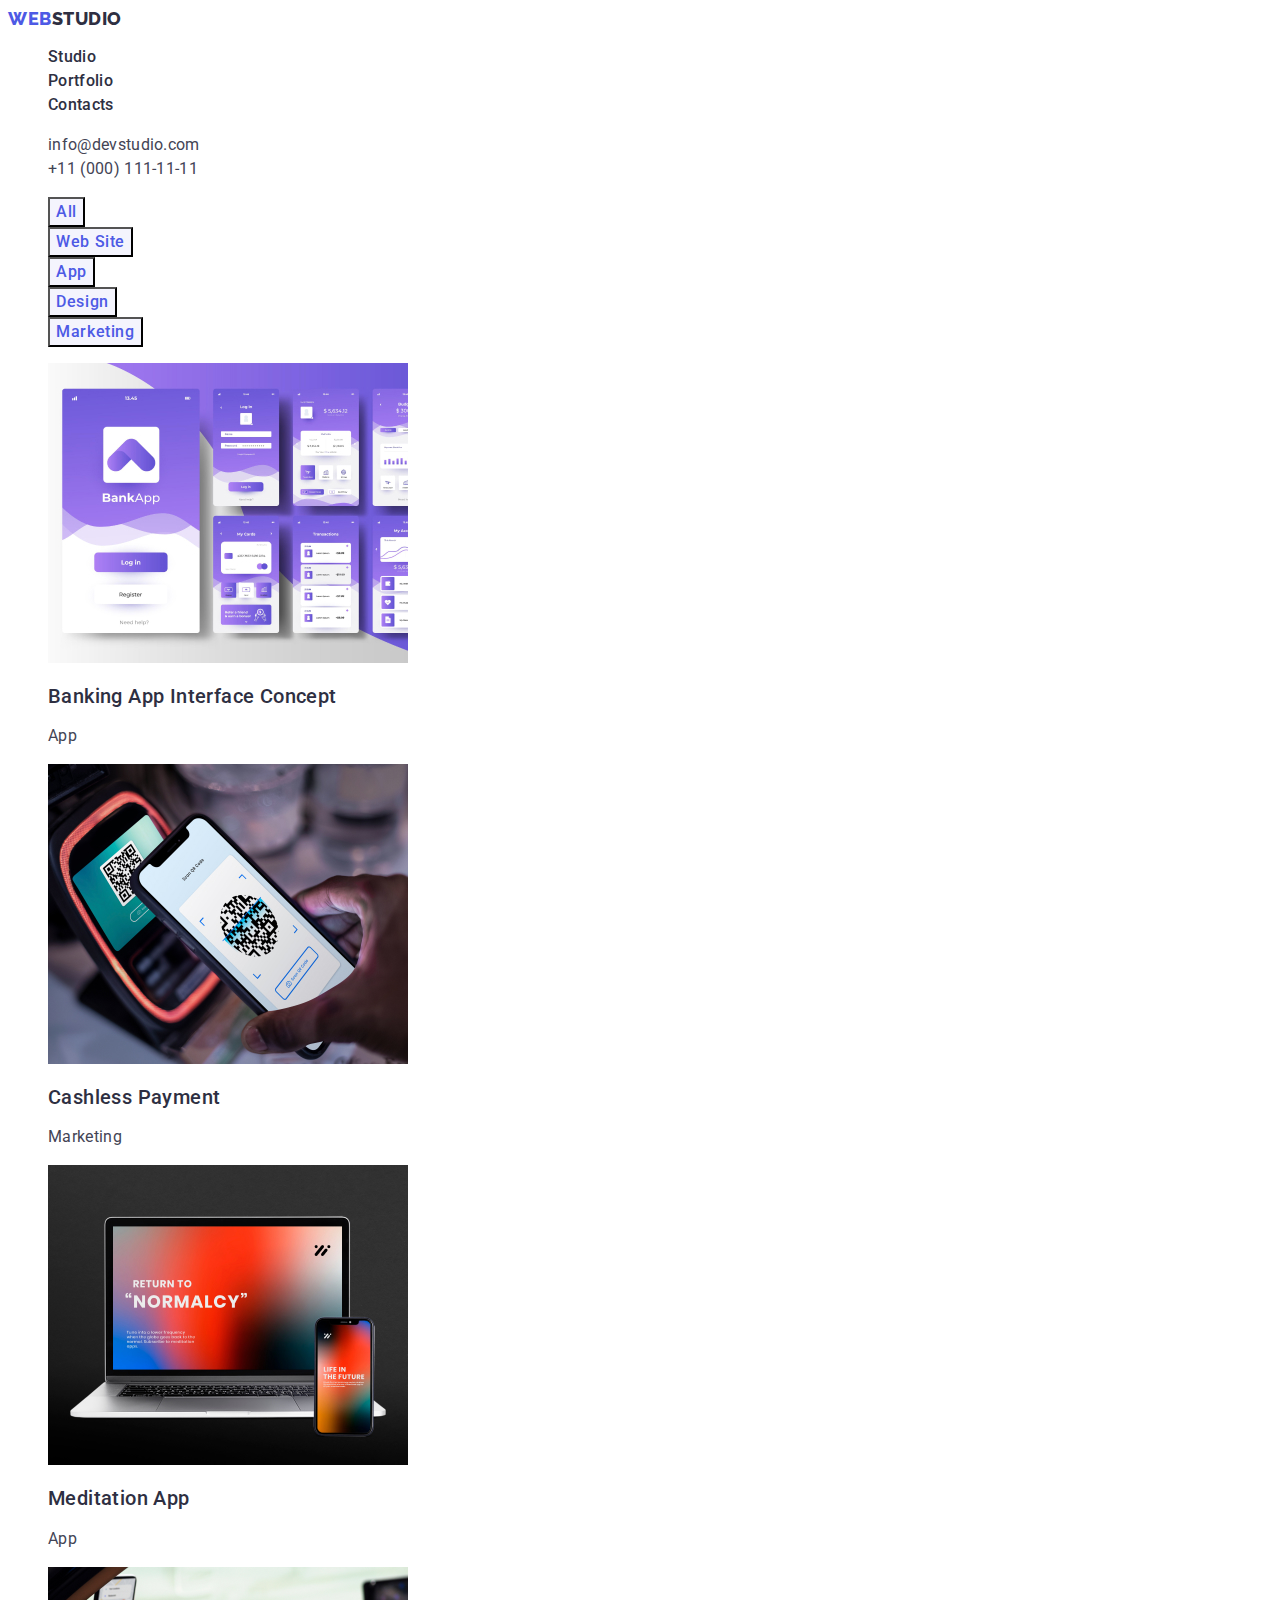
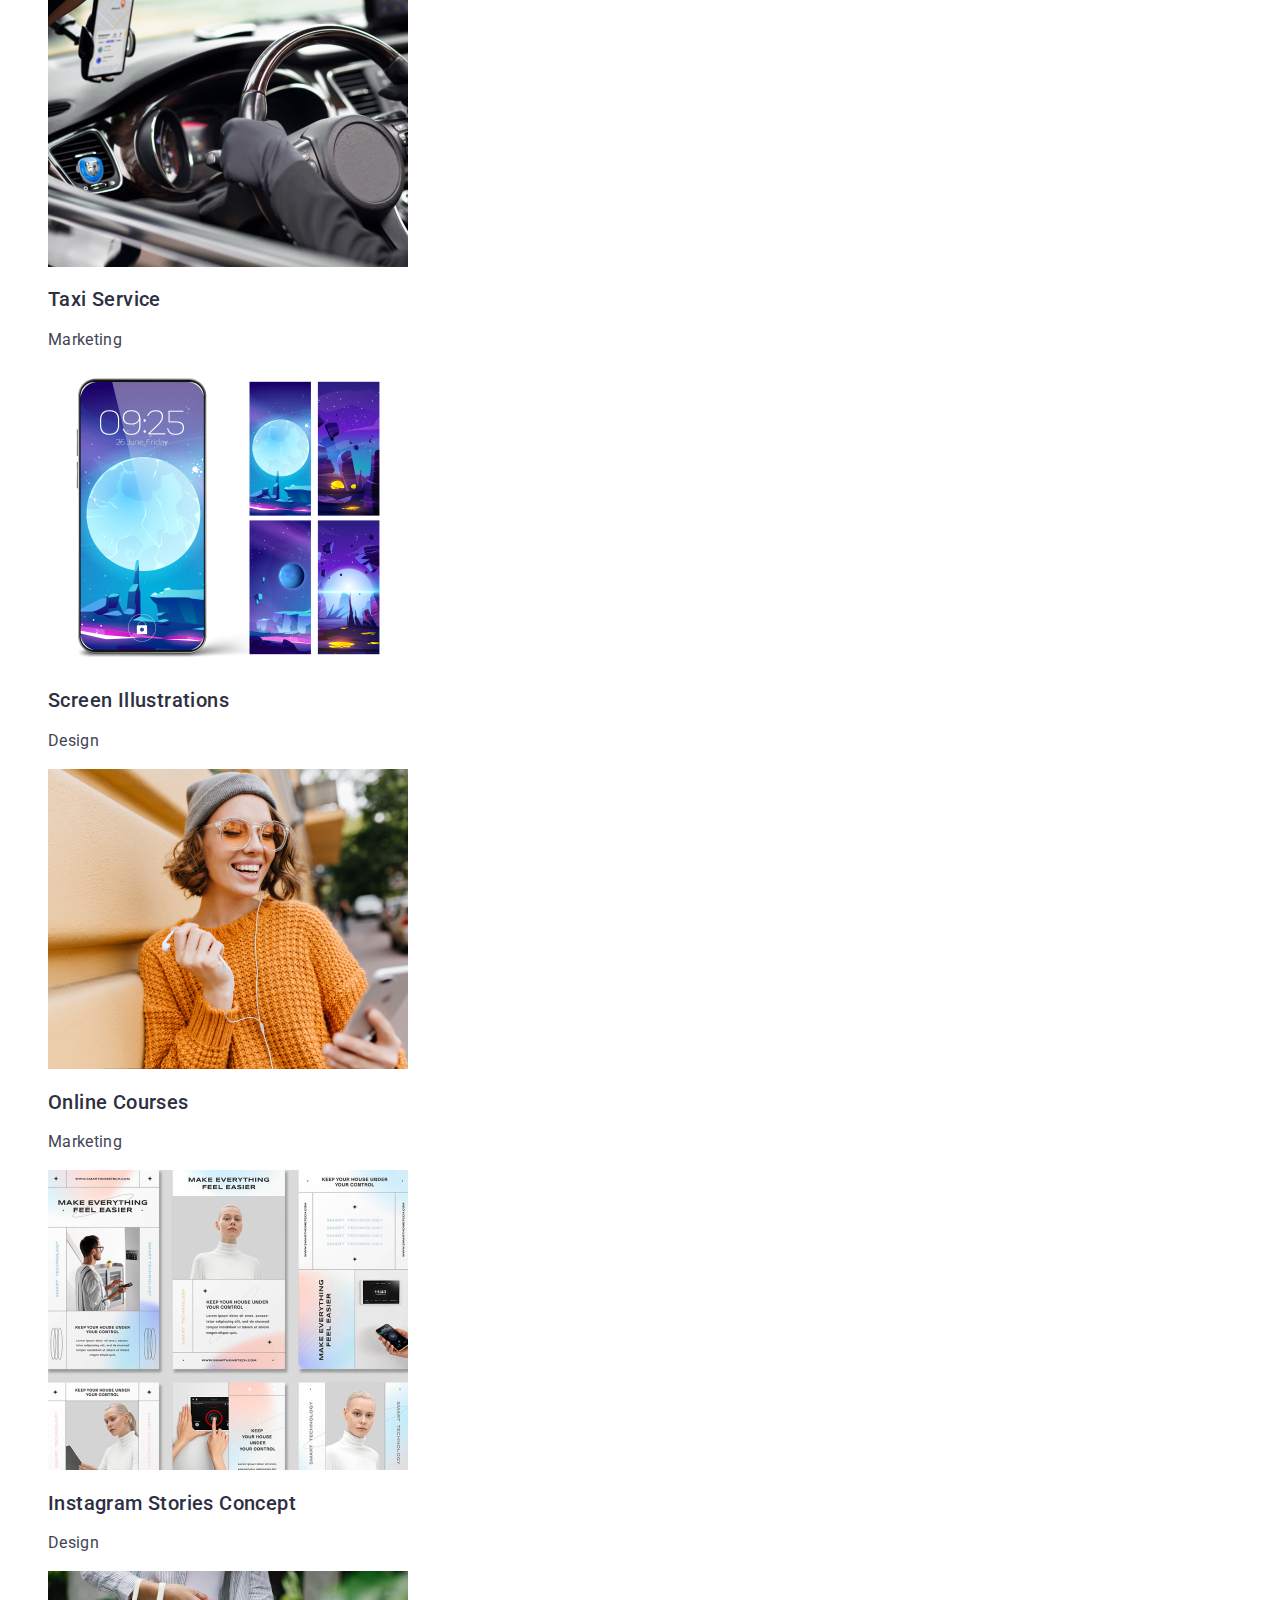
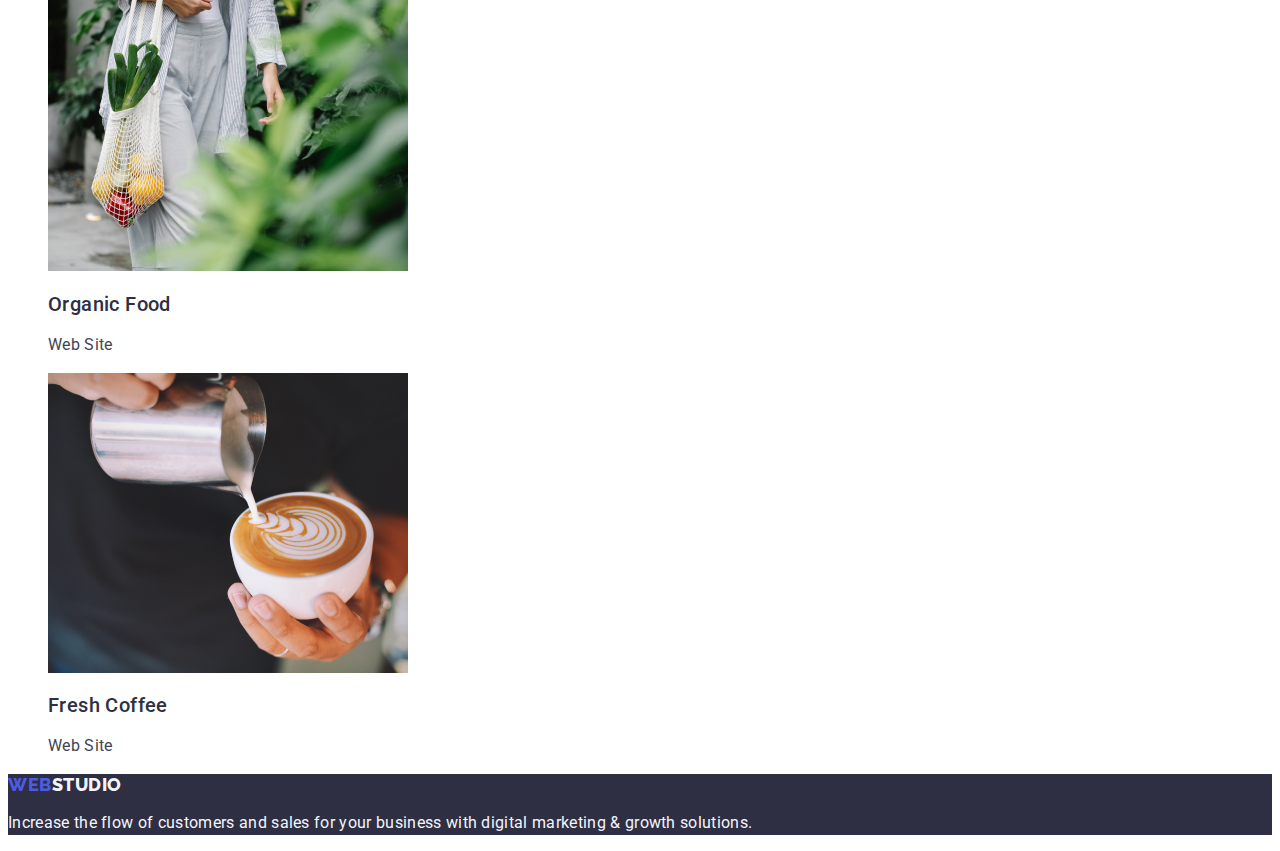
==== commit 15790cb4: "initial commit" ====
--- a/portfolio.html
+++ b/portfolio.html
@@ -59,114 +59,115 @@
     
       
         <ul class="section-list list link" >
-          <a class="link" href="">
-            <li class="section-item  list link">
-            <img class="section-item-img"
-              src="./images/row-1/img-2.jpg"
-              alt="screen-saver"
-              width="360"
-              height="300"/>
-            <h2 class="img-subtitle">Banking App Interface Concept</h2>
-            <p class="img-text">App</p>
-          </li>
-        </a>
+            <li class="section-item link">
+              <a class="link" href="">
+               <img class="section-item-img"
+                src="./images/row-1/img-2.jpg"
+                alt="screen-saver"
+                width="360"
+                height="300"/>
+                <h2 class="img-subtitle">Banking App Interface Concept</h2>
+                <p class="img-text">App</p>
+              </a>
+            </li>
 
-        <a class="link" href="">
-          <li class="section-item  list link">
-          <img class="section-item-img"
-            src="./images/row-1/img-1.jpg"
-            alt="telephone"
-            width="360"
-            height="300"/>
-          <h2 class="img-subtitle">Cashless Payment</h2>
-          <p class="img-text">Marketing</p>
-        </li>
-      </a class="link" href="">  
-        <a>
-          <li class="section-item  list link">
-            <img class="section-item-img"
-              src="./images/row-1/img.jpg"
-              alt="computer"
-              width="360"
-              height="300"/>
-            <h2 class="img-subtitle">Meditation App</h2>
-            <p class="img-text">App</p>
-          </li>
-        </a>  
-          
-        <a class="link" href="">
-          <li class="section-item  list link">
-            <img class="section-item-img link"
-              src="./images/row-2/img-2.jpg"
-              alt="taxi"
-              width="360"
-              height="300"/>
-            <h2 class="img-subtitle">Taxi Service</h2>
-            <p class="img-text">Marketing</p>
-          </li>
-        </a>
+            <li class="section-item link">
+              <a class="link" href="">
+                <img class="section-item-img"
+                  src="./images/row-1/img-1.jpg"
+                  alt="telephone"
+                  width="360"
+                  height="300"/>
+                <h2 class="img-subtitle">Cashless Payment</h2>
+                <p class="img-text">Marketing</p>
+              </a>
+            </li>
         
-        <a class="link" href="">
-          <li class="section-item  list link">
-            <img class="section-item-img link"
-              src="./images/row-2/img-1.jpg"
-              alt="screen"
-              width="360"
-              height="300"/>
-            <h2 class="img-subtitle">Screen Illustrations</h2>
-            <p class="img-text">Design</p>
-          </li>
-        </a>
-          
-        <a class="link" href="">
-          <li class="section-item  list link">
-            <img class="section-item-img link"
-              src="./images/row-2/img.jpg"
-              alt="student"
-              width="360"
-              height="300"/>
-            <h2 class="img-subtitle">Online Courses</h2>
-            <p class="img-text">Marketing</p>
-          </li>
-        </a>
-          
-        <a class="link" href="">
-          <li class="section-item  list link">
-            <img class="section-item-img link"
-              src="./images/row-3/instagram.jpg"
-              alt="Instagram"
-              width="360"
-              height="300"/>
-            <h2 class="img-subtitle">Instagram Stories Concept</h2>
-            <p class="img-text">Design</p>
-          </li>
-        </a>
+        
+             <li class="section-item link">
+              <a class="link" href="">
+                <img class="section-item-img"
+                  src="./images/row-1/img.jpg"
+                  alt="computer"
+                  width="360"
+                  height="300"/>
+                <h2 class="img-subtitle">Meditation App</h2>
+                <p class="img-text">App</p>
+              </a>
+            </li>
          
-        <a class="link" href="">
-          <li class="section-item  list link">
-            <img class="section-item-img link"
-              src="./images/row-3/organic_food.jpg"
-              alt="organic_food"
-              width="360"
-              height="300"/>
-            <h2 class="img-subtitle">Organic Food</h2>
-            <p class="img-text">Web Site</p>
-          </li>
-        </a>
-         
-        <a class="link" href="">
-          <li class="section-item  list link">
-            <img class="section-item-img link"
-              src="./images/row-3/coffee.jpg"
-              alt="coffee"
-              width="360"
-              height="300"/>
-            <h2 class="img-subtitle">Fresh Coffee</h2>
-            <p class="img-text">Web Site</p>
-          </li>
-        </a>
-          
-        </ul>
+            <li class="section-item link"> 
+              <a class="link" href="">
+                  <img class="section-item-img link"
+                    src="./images/row-2/img-2.jpg"
+                    alt="taxi"
+                    width="360"
+                    height="300"/>
+                  <h2 class="img-subtitle">Taxi Service</h2>
+                  <p class="img-text">Marketing</p>
+                </a>
+            </li>
+        
+            <li class="section-item link">
+              <a class="link" href="">
+                <img class="section-item-img link"
+                  src="./images/row-2/img-1.jpg"
+                  alt="screen"
+                  width="360"
+                  height="300"/>
+                <h2 class="img-subtitle">Screen Illustrations</h2>
+                <p class="img-text">Design</p>
+              </a>
+            </li>
+        
+            <li class="section-item link">
+              <a class="link" href="">
+                <img class="section-item-img link"
+                src="./images/row-2/img.jpg"
+                alt="student"
+                width="360"
+                height="300"/>
+                <h2 class="img-subtitle">Online Courses</h2>
+                <p class="img-text">Marketing</p>
+              </a>
+            </li>
+
+            <li class="section-item link">
+              <a class="link" href="">
+                <img class="section-item-img link"
+                src="./images/row-3/instagram.jpg"
+                alt="Instagram"
+                width="360"
+                height="300"/>
+                <h2 class="img-subtitle">Instagram Stories Concept</h2>
+                <p class="img-text">Design</p>
+              </a>
+            </li>
+        
+            <li class="section-item link">
+              <a class="link" href="">
+                <img class="section-item-img link"
+                  src="./images/row-3/organic_food.jpg"
+                  alt="organic_food"
+                  width="360"
+                  height="300"/>
+                <h2 class="img-subtitle">Organic Food</h2>
+                <p class="img-text">Web Site</p>
+              </a>
+            </li>
+
+            <li class="section-item link">
+              <a class="link" href="">
+                <img class="section-item-img link"
+                  src="./images/row-3/coffee.jpg"
+                  alt="coffee"
+                  width="360"
+                  height="300"/>
+                <h2 class="img-subtitle">Fresh Coffee</h2>
+                <p class="img-text">Web Site</p>
+              </a>
+            </li> 
+          </ul>
     
     </section>
     </main>
--- a/css/styles.css
+++ b/css/styles.css
@@ -12,17 +12,9 @@
 
 body {
     font-family: "Roboto", sans-serif;
-    background: #ffffff;
-    color: #434455;
-    font-style: normal;
-    text-decoration: none;
-    list-style: none;
-    
-}
-.list {
-    list-style: none;
-    text-decoration: none;
-}
+    color: #434455;
+    }
+
 .title {
     font-family: "Roboto", sans-serif;
     font-style: normal;
@@ -34,27 +26,14 @@
     color: #2E2F42;
 }
 
+.list {
+    list-style: none;
+}
+
 /*---header---*/
+
 .header-address {
-    font-family: "Raleway", sans-serif;
-    font-weight: 800; 
-    line-height: 1.17;
-    letter-spacing: 0.03em;
-    list-style: none;
-}
-
-
-
-.link-logo {
-    font-family: "Raleway", sans-serif;
-    font-size: 18px;
-    line-height: 1.17;
-    letter-spacing: 0.03em;
-    text-transform: uppercase;
-    color: #4D5AE5;
-}
-
-.link {
+    
     text-decoration: none;
 }
 
@@ -64,47 +43,20 @@
 
 
 
-.header-item-link {
-    font-family: "Roboto";
-    font-style: normal;
-    font-size: 16px;
-    font-weight: 500;
-    line-height: 1.5;
-    letter-spacing: 0.02em;
-    text-align: left;
-    text-decoration: none;
-    color: #2E2F42;
-}
-
-address {
-    font-style: normal
-}
-
-.header-item-link:hover {
-    color: #404bbf; 
-}
-.header-item-link:focus {
+
+.contacts {
+    font-family: "roboto";
+    font-weight: 400;
+    font-size: 16px;
+    font-style: normal;
+    text-decoration: none;
+    color: #434455;
+
+}
+.contacts:hover, .contacts:focus {
     color: #404bbf;
 }
-.contacts {
-
-font-family: "roboto";
-font-weight: 400;
-font-size: 16px;
-font-style: normal;
-text-decoration: none;
-color: #434455;
-
-}
-.contacts:hover {
-    color: #404bbf;
-}
-.contacts:focus {
-    color: #404bbf;
-}
-.main {
-    list-style: none;
-}
+ 
 .main-title {
     font-family: "roboto";
     font-weight: 700;
@@ -215,20 +167,6 @@
 
 
 /*--Footer--*/
-.footer {
-    font-family: "Raleway", sans-serif;
-    font-size: 16px;
-    line-height: 1.17;
-    letter-spacing: 0.03em;
-    background-color: #2E2F42;
-    text-decoration: none;
-}
-.link-logo {
-    font-family: "Raleway";
-    font-size: 18px;
-    line-height: 1.17;
-    text-transform: uppercase;
-}
 
 .footer-text {
     font-family: "Roboto" sans-serif;
@@ -240,7 +178,6 @@
 }
 
 .logo-footer-text {
-    
     color: #F4F4FD;
 }
 
@@ -252,33 +189,17 @@
 
 .link-logo {
     font-family: "Raleway", sans-serif;
-    font-weight: 800; 
-    font-size: 18px;
-    line-height: 1.17;
+    font-weight: 800;
     letter-spacing: 0.03em;
-    text-transform: uppercase;
     color: #4D5AE5;
     }
     
-    .link {
-        text-decoration: none;
-    }
-    
     .logo-text {
         color: #2E2F42;
 }
 
 /*---Header---*/
 
-.header {
-    
-    font-weight: 800; 
-    line-height: 1.17;
-    letter-spacing: 0.03em;
-    list-style: none;
-    font-style: normal;
-}
-
 .header-item-link {
     font-family: 'Roboto';
     font-style: normal;
@@ -287,23 +208,17 @@
     line-height: 1.5;
     letter-spacing: 0.02em;
     text-align: left;
-    text-decoration: none;
-    color: #2E2F42;
-}
-
-.header-item-link:hover {
+    color: #2E2F42;
+}
+
+.header-item-link:hover, .header-item-link:focus {
     color: #404bbf; 
 }
-.header-item-link:focus {
-    color: #404bbf;
-}
+ 
 .header-address-list {
     list-style: none;
 }
 
-.header-address {
-    font-style: normal;
-}
 
 .contacts {
 
@@ -314,18 +229,14 @@
     letter-spacing: 0.02em;
     font-style: normal;
     text-decoration: none;
-    
-    color: #434455;
-
-}
-
-
-.contacts:hover {
+    color: #434455;
+
+}
+
+.contacts:hover, .contacts:focus {
     color: #404bbf;
 }
-.contacts:focus {
-    color: #404bbf;
-}
+ 
 .link {
     text-decoration: none;
 }
@@ -389,8 +300,8 @@
     background-color: #2E2F42;
     text-decoration: none;
 }
+
 .link-logo {
-    font-family: 'Raleway' sans-serif;
     font-size: 18px;
     line-height: 1.17;
     text-transform: uppercase;
